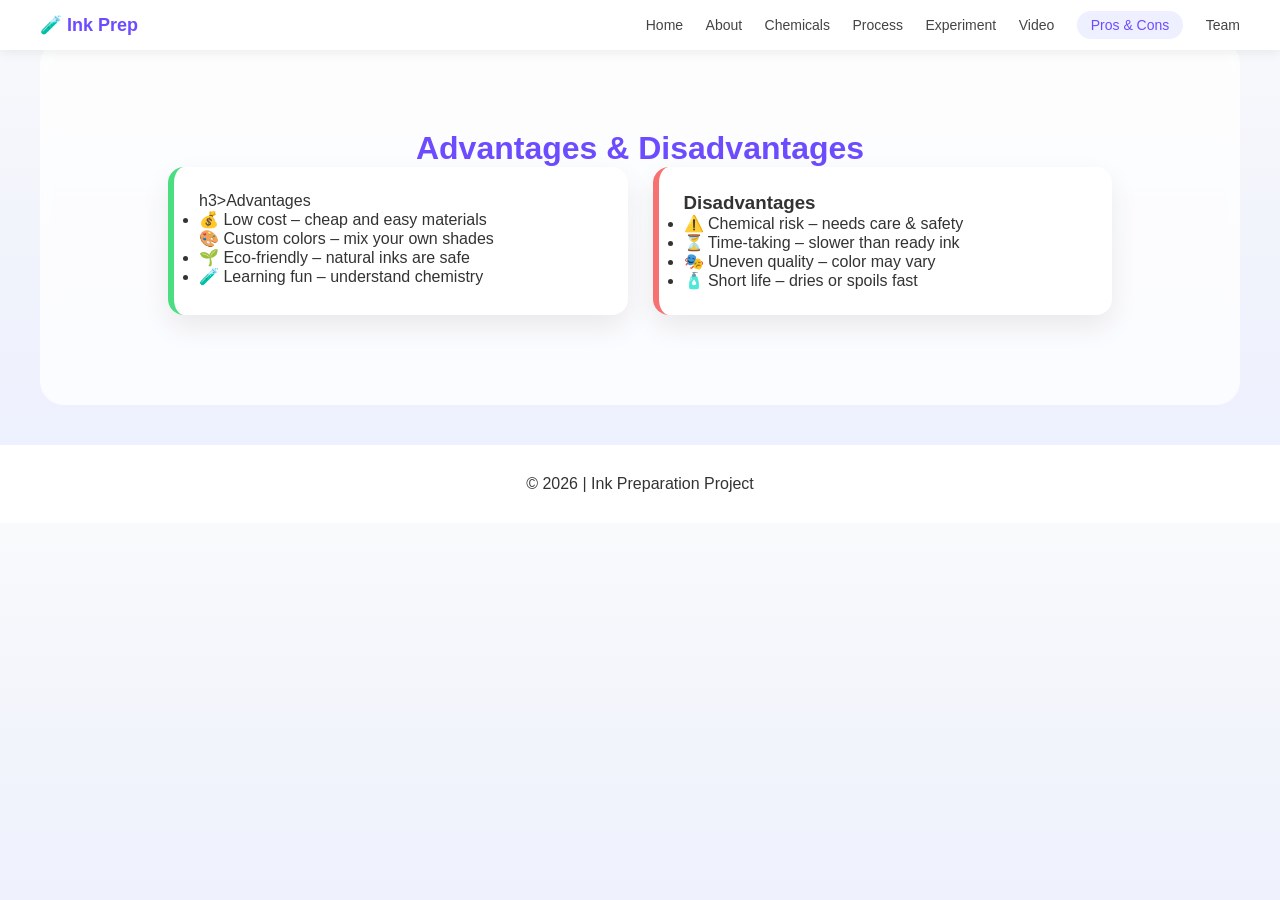
==== pros.html @ 3477dd68 "Add files via upload" ====
<!DOCTYPE html>
<html>
<head>
  <title>Pros and Cons</title>
  <link rel="stylesheet" href="style.css">
</head>
<body>

<header class="navbar">
  <div class="logo">🧪 Ink Prep</div>
  <nav>
    <a href="index.html">Home</a>
    <a href="about.html">About</a>
    <a href="chemicals.html">Chemicals</a>
    <a href="process.html">Process</a>
    <a href="experiment.html">Experiment</a>
    <a href="video.html">Video</a>
    <a class="active" href="pros.html">Pros & Cons</a>
    <a href="team.html">Team</a>
  </nav>
</header>


<section class="section">
  <h2 class="fade">Advantages & Disadvantages</h2>

  <div class="two-col">
    <div class="info-card success slide">
      h3>Advantages</h3>
      <ul>
        <li>💰 Low cost – cheap and easy materials</li>
        <l<i>🎨 Custom colors – mix your own shades</li>
        <li>🌱 Eco-friendly – natural inks are safe</li>
        <li>🧪 Learning fun – understand chemistry</li>
      </ul>
    </div>

    <div class="info-card danger slide">
      <h3>Disadvantages</h3>
      <ul>
        <li>⚠️ Chemical risk – needs care & safety</li>
        <li>⏳ Time-taking – slower than ready ink</li>
        <li>🎭 Uneven quality – color may vary</li>
        <li>🧴 Short life – dries or spoils fast</li>
      </ul>
    </div>
  </div>
</section>

<footer class="footer">© 2026 | Ink Preparation Project</footer>

</body>
</html>
---- style.css ----
/* ================= RESET ================= */
*{
  margin:0;
  padding:0;
  box-sizing:border-box;
  font-family:"Segoe UI", Arial, sans-serif;
}

html{
  scroll-behavior:smooth;
}

/* ================= BODY BACKGROUND (PROFESSIONAL) ================= */
body{
  background: linear-gradient(
    180deg,
    #f9fafc 0%,
    #f2f4fb 40%,
    #ecefff 100%
  );
  color:#333;
}

/* ================= NAVBAR ================= */
.navbar{
  position:fixed;
  top:0;
  width:100%;
  background:#ffffff;
  padding:14px 40px;
  display:flex;
  justify-content:space-between;
  align-items:center;
  box-shadow:0 2px 12px rgba(0,0,0,0.08);
  z-index:1000;
}

.logo{
  font-size:18px;
  font-weight:600;
  color:#6d4cff;
}

.navbar a{
  margin-left:18px;
  text-decoration:none;
  color:#444;
  font-size:14px;
}

.navbar a.active{
  background:#eef0ff;
  padding:6px 14px;
  border-radius:14px;
  color:#6d4cff;
}

/* ================= HERO ================= */
.hero{
  padding:140px 10% 90px;
  text-align:center;
}

.hero-image{
  width:180px;
  height:180px;
  border-radius:50%;
  object-fit:cover;
  box-shadow:0 12px 30px rgba(0,0,0,0.2);
  margin-bottom:20px;
}

.hero h1{
  font-size:42px;
  color:#6d4cff;
  margin:15px 0;
}

.hero p{
  max-width:720px;
  margin:auto;
  color:#666;
  font-size:15px;
}

/* ================= BUTTONS ================= */
.hero-buttons{
  margin-top:25px;
}

.btn{
  padding:10px 24px;
  border-radius:22px;
  text-decoration:none;
  font-size:14px;
  margin:5px;
  display:inline-block;
  transition:.3s;
}

.primary{
  background:#6d4cff;
  color:#fff;
}

.primary:hover{
  background:#5842d6;
}

.secondary{
  border:1px solid #ddd;
  color:#333;
}

.secondary:hover{
  background:#eef0ff;
}

/* ================= FEATURE SECTION ================= */
.feature-grid{
  display:grid;
  grid-template-columns:repeat(auto-fit,minmax(240px,1fr));
  gap:30px;
  margin-top:60px;
}

.feature-card{
  background:linear-gradient(180deg,#ffffff,#f3f5ff);
  padding:35px 25px;
  border-radius:20px;
  text-align:center;
  position:relative;
  box-shadow:0 15px 35px rgba(0,0,0,0.12);
  transition:.35s ease;
  overflow:hidden;
}

.feature-card::before{
  content:"";
  position:absolute;
  top:0;
  left:0;
  width:100%;
  height:6px;
  background:linear-gradient(90deg,#6d4cff,#9a7cff);
}

.feature-card:hover{
  transform:translateY(-10px);
  box-shadow:0 25px 45px rgba(0,0,0,0.18);
}

.feature-icon{
  width:70px;
  height:70px;
  background:#eef0ff;
  border-radius:50%;
  display:flex;
  align-items:center;
  justify-content:center;
  font-size:32px;
  margin:0 auto 20px;
  box-shadow:0 10px 20px rgba(109,76,255,0.3);
  transition:.3s;
}

.feature-card:hover .feature-icon{
  background:#6d4cff;
  color:#fff;
}

.feature-card h3{
  color:#3b2fd3;
  margin-bottom:12px;
  font-size:20px;
}

.feature-card p{
  color:#555;
  font-size:14px;
  line-height:1.6;
}

/* ================= SECTION CONTAINER (BONUS STYLE) ================= */
.section{
  padding:90px 10%;
  background:rgba(255,255,255,0.75);
  backdrop-filter:blur(6px);
  border-radius:24px;
  margin:40px auto;
  max-width:1200px;
}

.light{
  background:rgba(250,251,255,0.9);
}

.section h2{
  text-align:center;
  color:#6d4cff;
  font-size:32px;
}

.subtitle{
  text-align:center;
  color:#777;
  margin:10px 0 40px;
}

/* ================= CARDS ================= */
.card-grid,
.two-col{
  display:grid;
  gap:25px;
}

.card-grid{
  grid-template-columns:repeat(auto-fit,minmax(240px,1fr));
}

.two-col{
  grid-template-columns:1fr 1fr;
}

.info-card,
.team-card{
  background:#ffffff;
  padding:25px;
  border-radius:16px;
  box-shadow:0 12px 28px rgba(0,0,0,0.08);
  transition:.3s;
}

.info-card:hover,
.team-card:hover{
  transform:translateY(-6px);
}

/* ================= ABOUT ================= */
/* ===== ABOUT SECTION ENHANCEMENTS ===== */

.about-block{
  display:flex;
  gap:20px;
  margin-bottom:30px;
  align-items:flex-start;
}

.about-icon{
  width:55px;
  height:55px;
  border-radius:50%;
  background:#eef0ff;
  display:flex;
  align-items:center;
  justify-content:center;
  font-size:26px;
  box-shadow:0 8px 20px rgba(109,76,255,0.3);
  flex-shrink:0;
}

.about-block h3{
  color:#3b2fd3;
  margin-bottom:8px;
}

.about-block p{
  color:#555;
  font-size:14.5px;
  line-height:1.7;
  margin-bottom:6px;
}

/* Small info cards */
.about-grid{
  display:grid;
  grid-template-columns:repeat(auto-fit,minmax(220px,1fr));
  gap:20px;
  margin:30px 0;
}

.info-mini{
  background:#ffffff;
  padding:18px;
  border-radius:14px;
  box-shadow:0 10px 25px rgba(0,0,0,0.08);
}

.info-mini h4{
  color:#6d4cff;
  margin-bottom:6px;
  font-size:15px;
}

.info-mini p{
  font-size:14px;
  color:#555;
}


/* ================= PROCESS ================= */
.step-card{
  display:flex;
  align-items:center;
  background:#ffffff;
  padding:18px;
  border-radius:14px;
  margin:16px auto;
  max-width:800px;
  box-shadow:0 8px 22px rgba(0,0,0,0.08);
}

.step-card span{
  width:40px;
  height:40px;
  border-radius:50%;
  background:#6d4cff;
  color:#ffffff;
  display:flex;
  align-items:center;
  justify-content:center;
  margin-right:20px;
}

/* ================= EXPERIMENT ================= */
.experiment-box{
  background:#ffffff;
  padding:40px;
  border-radius:22px;
  max-width:700px;
  margin:auto;
  text-align:center;
  box-shadow:0 20px 40px rgba(0,0,0,0.12);
}

.beaker{
  width:140px;
  height:230px;
  border:3px solid #ccc;
  border-radius:0 0 26px 26px;
  margin:30px auto;
  position:relative;
}

.liquid{
  position:absolute;
  bottom:0;
  width:100%;
  height:25%;
  background:#f9eaa7;
  border-radius:0 0 22px 22px;
  transition:.6s;
}

.progress-bar{
  height:6px;
  background:#eee;
  border-radius:10px;
  margin:20px 0;
}

.progress{
  height:100%;
  width:25%;
  background:#6d4cff;
  border-radius:10px;
  transition:.6s;
}

/* ================= VIDEO ================= */
.video-box{
  background:#eae7ff;
  padding:16px;
  border-radius:18px;
  max-width:720px;
  margin:30px auto;
  aspect-ratio:16/9;
  display:flex;
  align-items:center;
  justify-content:center;
}

.video-box video{
  width:100%;
  height:100%;
  object-fit:contain;
  border-radius:14px;
}



/* ================= PROS ================= */
.success{
  border-left:6px solid #4ade80;
}

.danger{
  border-left:6px solid #f87171;
}

/* ================= FOOTER ================= */
.footer{
  text-align:center;
  padding:30px;
  background:#ffffff;
  margin-top:40px;
}

/* ================= ANIMATIONS ================= */
.fade{animation:fadeIn 1s ease forwards}
.slide{animation:slideUp 1s ease forwards}
.zoom{animation:zoomIn .8s ease forwards}

@keyframes fadeIn{
  from{opacity:0}
  to{opacity:1}
}

@keyframes slideUp{
  from{opacity:0;transform:translateY(30px)}
  to{opacity:1;transform:translateY(0)}
}

@keyframes zoomIn{
  from{opacity:0;transform:scale(0.9)}
  to{opacity:1;transform:scale(1)}
}
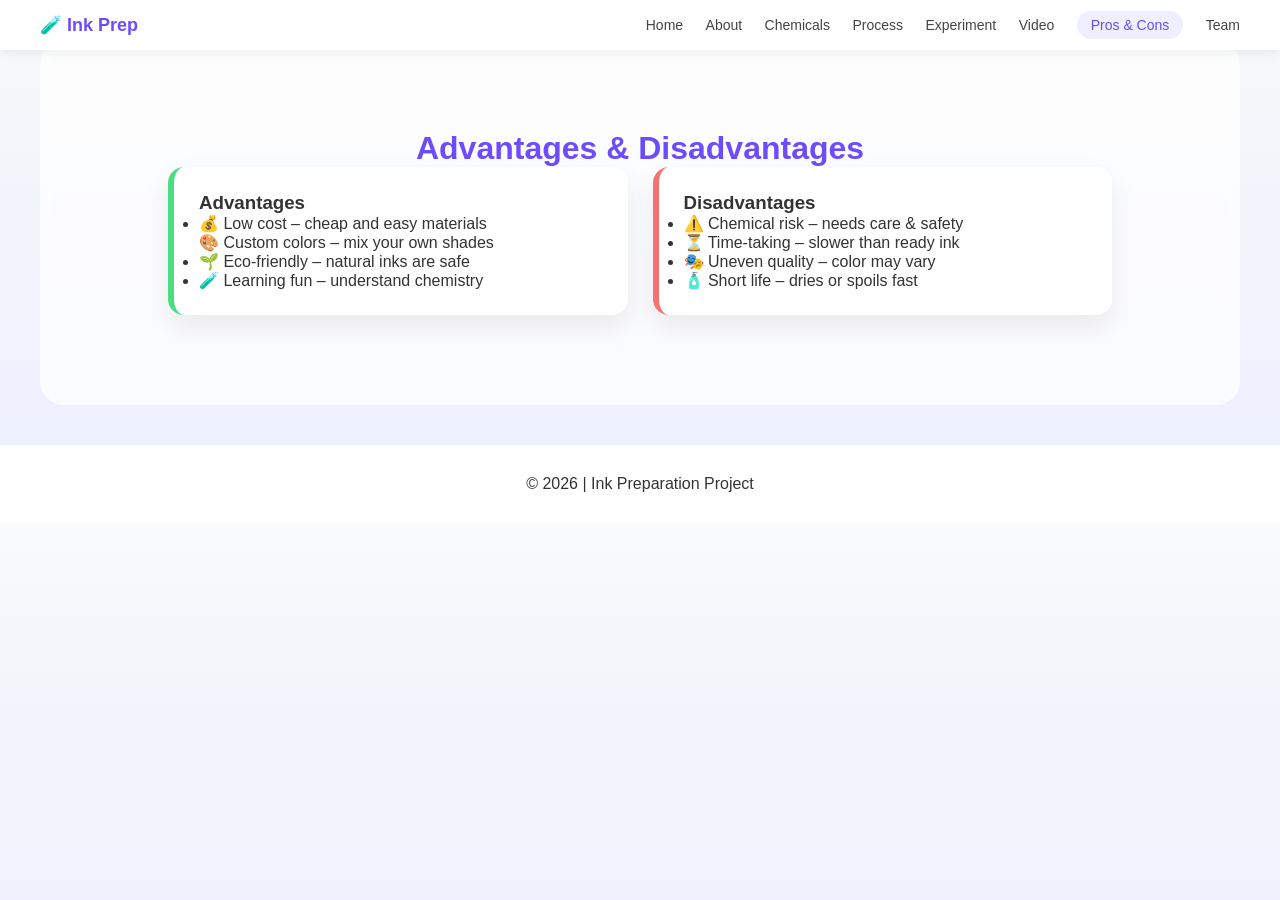
==== commit 298471e9: "Update pros.html" ====
--- a/pros.html
+++ b/pros.html
@@ -26,7 +26,7 @@
 
   <div class="two-col">
     <div class="info-card success slide">
-      h3>Advantages</h3>
+      <h3>Advantages</h3>
       <ul>
         <li>💰 Low cost – cheap and easy materials</li>
         <l<i>🎨 Custom colors – mix your own shades</li>
@@ -51,3 +51,4 @@
 
 </body>
 </html>
+
